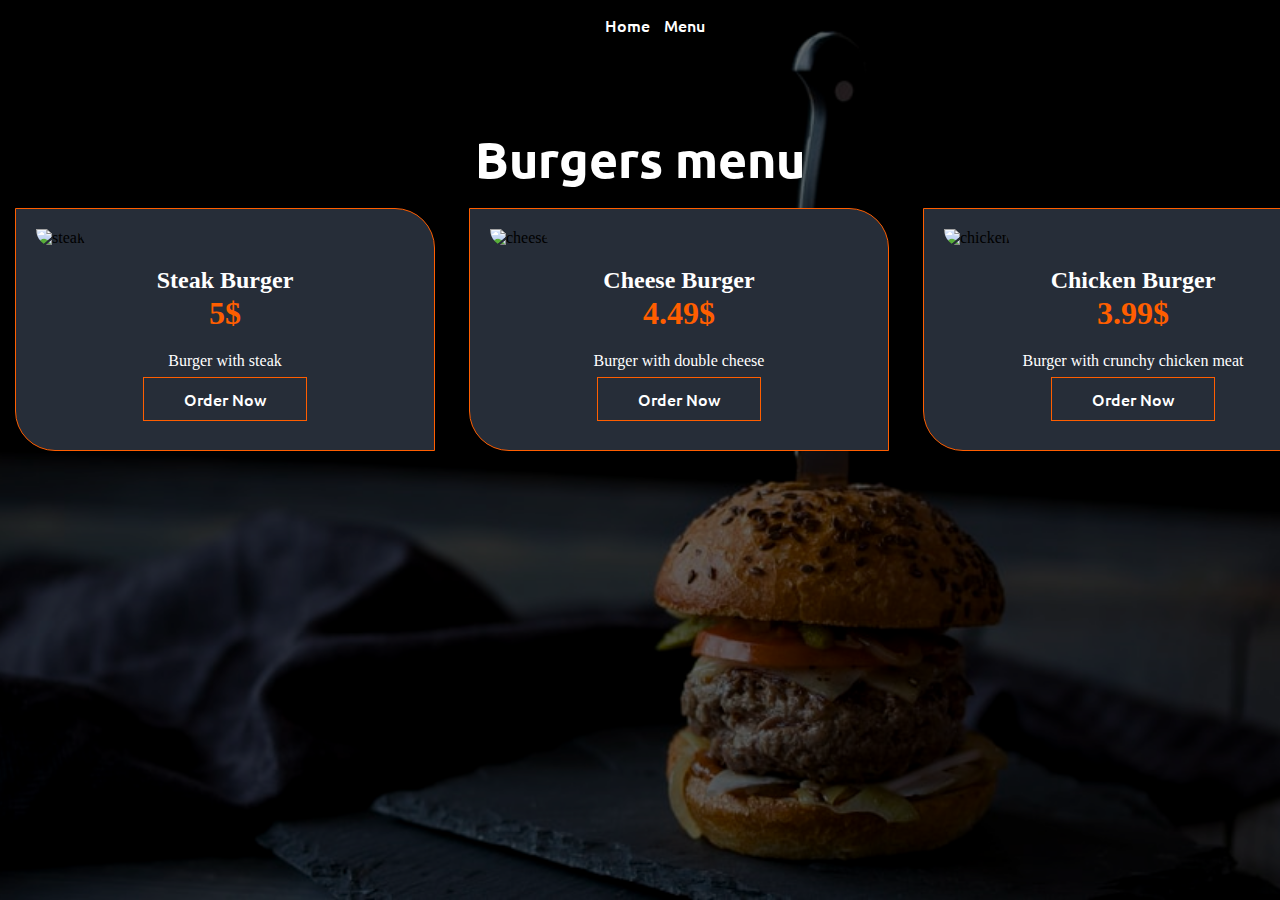
==== menu page/menu.html @ 80fe11b7 "Add files via upload" ====
<!DOCTYPE html>
<html lang="en">
<head>
    <meta charset="UTF-8">
    <meta http-equiv="X-UA-Compatible" content="IE=edge">
    <meta name="viewport" content="width=device-width, initial-scale=1.0">
    <title>Menu</title>
    <link rel="stylesheet" href="assets/css/normalize.css">
    <link rel="stylesheet" href="assets/css/menu.css">
</head>
<body>
    <div class="hero__menu">
        <div class="overlay__menu">
            <nav>
                <ul>
                    <li><a href="index.html">Home</a></li>
                    <li><a href="menu.html">Menu</a></li>
                </ul>
            </nav>
            <div class="header__menu">
                <h1>Burgers menu</h1>

            </div>
            <div class="products__body">
                <div class="products__cards">
                    <div class="products__cards__inner">
                        <div class="products__cards__img">
                            <span><h2>Buy now</h2></span>
                            <img src="..//hero-card-repository-main/assets/images/steak.jpg" alt="steak">
                        </div>
                        <div class="product__card__content">
                            <h2>Steak Burger</h2>
                            <h1>5$</h1>
                            <p>Burger with steak</p>
                            <a href="">Order Now</a>
                        </div>
                    </div>
    
                
                </div>
                <div class="products__cards">
                    <div class="products__cards__inner">
                        <div class="products__cards__img">
                            <span><h2>Buy now</h2></span>
                            <img src="..//hero-card-repository-main/assets/images/cheese.jpg" alt="cheese">
                        </div>
                        <div class="product__card__content">
                            <h2>Cheese Burger</h2>
                            <h1>4.49$</h1>
                            <p>Burger with double cheese</p>
                            <a href="">Order Now</a>
                        </div>
                    </div>
    
                
                </div>  
                <div class="products__cards">
                    <div class="products__cards__inner">
                        <div class="products__cards__img">
                            <span><h2>Buy now</h2></span>
                            <img src="..//hero-card-repository-main/assets/images/chicken.jpg" alt="chicken">
                        </div>
                        <div class="product__card__content">
                            <h2>Chicken Burger</h2>
                            <h1>3.99$</h1>
                            <p>Burger with crunchy chicken meat</p>
                            <a href="">Order Now</a>
                        </div>
                    </div>
    
                
                </div>
            </div>
        </div>
 </div>
    
    
</body>
</html>
---- menu page/assets/css/menu.css ----
@font-face {
  font-family: "Ubuntu-Bold";
  src: url(..//fonts/Ubuntu/Ubuntu-Bold.ttf);
}
@font-face {
  font-family: "Ubuntu-Medium";
  src: url(..//fonts/Ubuntu/Ubuntu-Medium.ttf);
}
@font-face {
  font-family: "Ubuntu-Regular";
  src: url(..//fonts/Ubuntu/Ubuntu-Regular.ttf);
}
h1,
h2,
h3,
h4,
h5,
h6,
p {
  padding: 0;
  margin: 0;
  color: #fff;
}
.hero__menu {
    width: 100%;  
    height: 100vh;
    /* background-size: 100% 100%; */
    background-image: url(../images/burger.jfif);
    background-repeat: no-repeat;
    background-position: center;
    background-size: cover;
  }
  .hero__menu .overlay__menu {
    width: 100%;
    height: 100%;
    background-color: rgba(0, 0, 0, 0.6);
  }
  .hero__menu .overlay__menu .header__menu {
    text-align: center;
    padding-top: 80px;
  }
  .hero__menu .overlay__menu .header__menu h1 {
    font-size: 50px;
    font-family: "Ubuntu-Bold";
    padding-bottom: 20px;
  }
  .hero__menu .overlay__menu nav {
    display: inline-block;
    width: 100%;
    font-family: "Ubuntu-Medium";
    text-align: center;
  }
  .hero__menu .overlay__menu ul li {
    display: inline-block;
  }
  .hero__menu .overlay__menu ul li a {
    color: #fff;
    padding-right: 10px;
    text-decoration: none;
    transition: 0.3s;
  }
  .hero__menu .overlay__menu ul li a:hover {
    color: rgb(255, 94, 0);
    .
  }
  .products__body{
      width: 1400px;
      margin: auto;
  }
  .products__cards {
    width: 30%;
    padding: 0px 15px;
    display: inline-block;
  }
  .products__cards .products__cards__inner {
    background-color: #262d38;
    padding: 20px;
    border: 1px solid rgb(255, 94, 0);
    border-top-right-radius: 40px;
    border-bottom-left-radius: 40px;
  
  }
  .products__cards .products__cards__inner .products__cards__img img{
      width: 370px;  
      height: 270px; 
      border-top-right-radius: 40px;
    border-bottom-left-radius: 40px;
  }
  .products__cards .products__cards__inner .product__card__content{
      text-align: center ;
      padding: 20px;
  }
  .products__cards .products__cards__inner .product__card__content h3{
      font-size: 15px;
    font-family: "Ubuntu-Bold";
    padding-bottom: 20px;
  }
  
  .products__cards .products__cards__inner .product__card__content a{
      background-color: transparent;
      border: 1px solid rgb(255, 94, 0);
      color: white;
      font-family: "Ubuntu-Medium";
      padding: 10px 40px 10px 40px;
      text-decoration: none;
      transition: 0.3s;
      
  }
  .products__cards .products__cards__inner .product__card__content a:hover{
      background-color: rgb(255, 94, 0);
  }
  .products__cards .products__cards__inner .product__card__content p{
      margin: 20px;
   
  }
  .products__cards .products__cards__inner .product__card__content h1{
      color: rgb(255, 94, 0);
  }
  .products__cards .products__cards__inner .products__cards__img img:hover{
  
      border: 1px solid rgb(255, 94, 0);
   
  }
  .products__cards .products__cards__inner .products__cards__img{
      position: relative;
    }
    .products__cards .products__cards__inner .products__cards__img span{
      position: absolute;
      width: 98%;
    }
    .products__cards .products__cards__inner .products__cards__img span h2{
        text-align: center;
        font-size: 30px;
        padding-top: 90px;
        padding-bottom: 135px;
        height: 45px;
        color: #fff;
        background-color: rgba(0, 0, 0, 0.6);
        border-top-right-radius: 40px;
        border-bottom-left-radius: 40px;
        opacity: 0;
        transition: 0.2s;
    }
    .products__cards .products__cards__inner .products__cards__img span h2:hover{
      opacity: 1;
    }
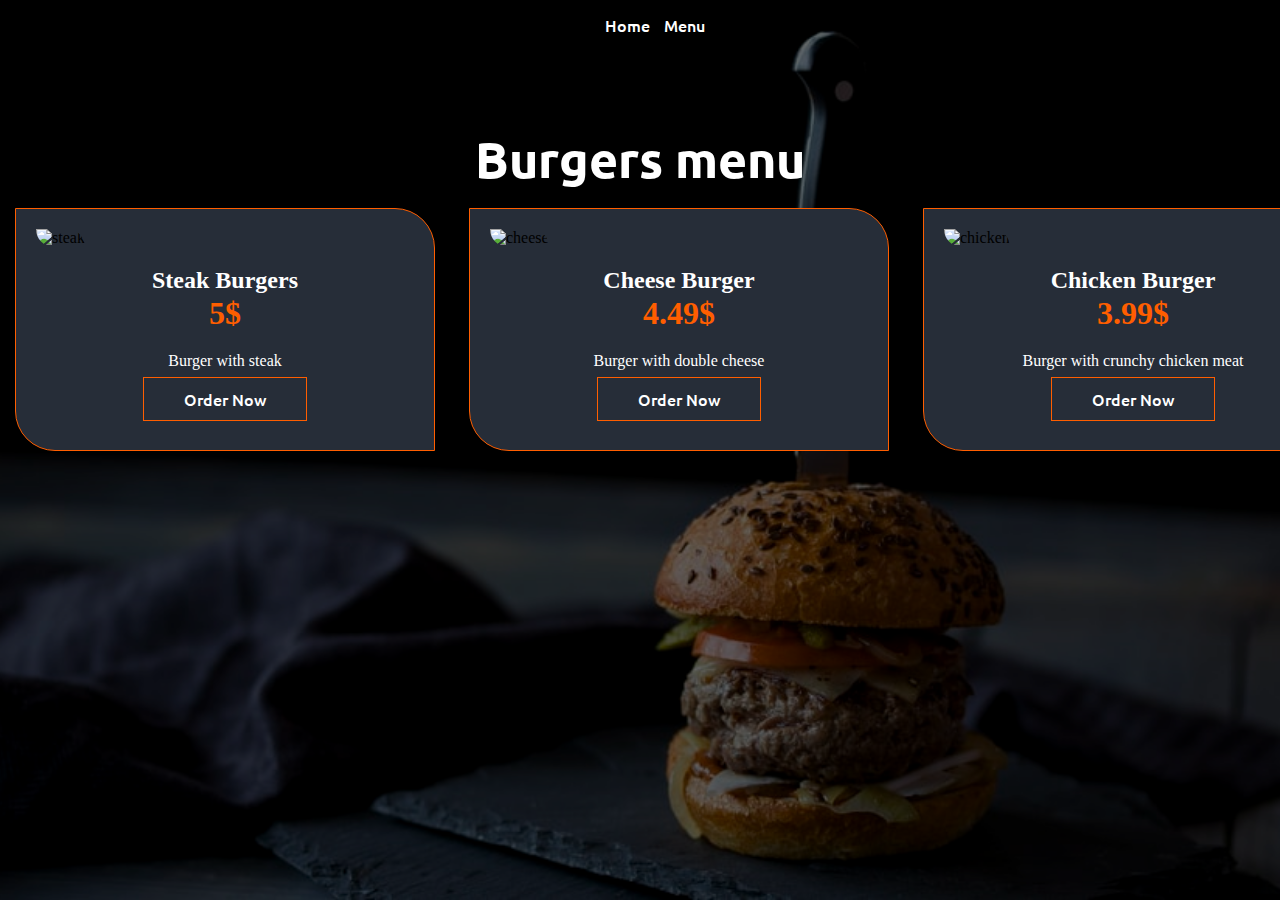
==== commit 109c8022: "added files" ====
--- a/menu page/menu.html
+++ b/menu page/menu.html
@@ -29,7 +29,7 @@
                             <img src="..//hero-card-repository-main/assets/images/steak.jpg" alt="steak">
                         </div>
                         <div class="product__card__content">
-                            <h2>Steak Burger</h2>
+                            <h2>Steak Burgers</h2>
                             <h1>5$</h1>
                             <p>Burger with steak</p>
                             <a href="">Order Now</a>
